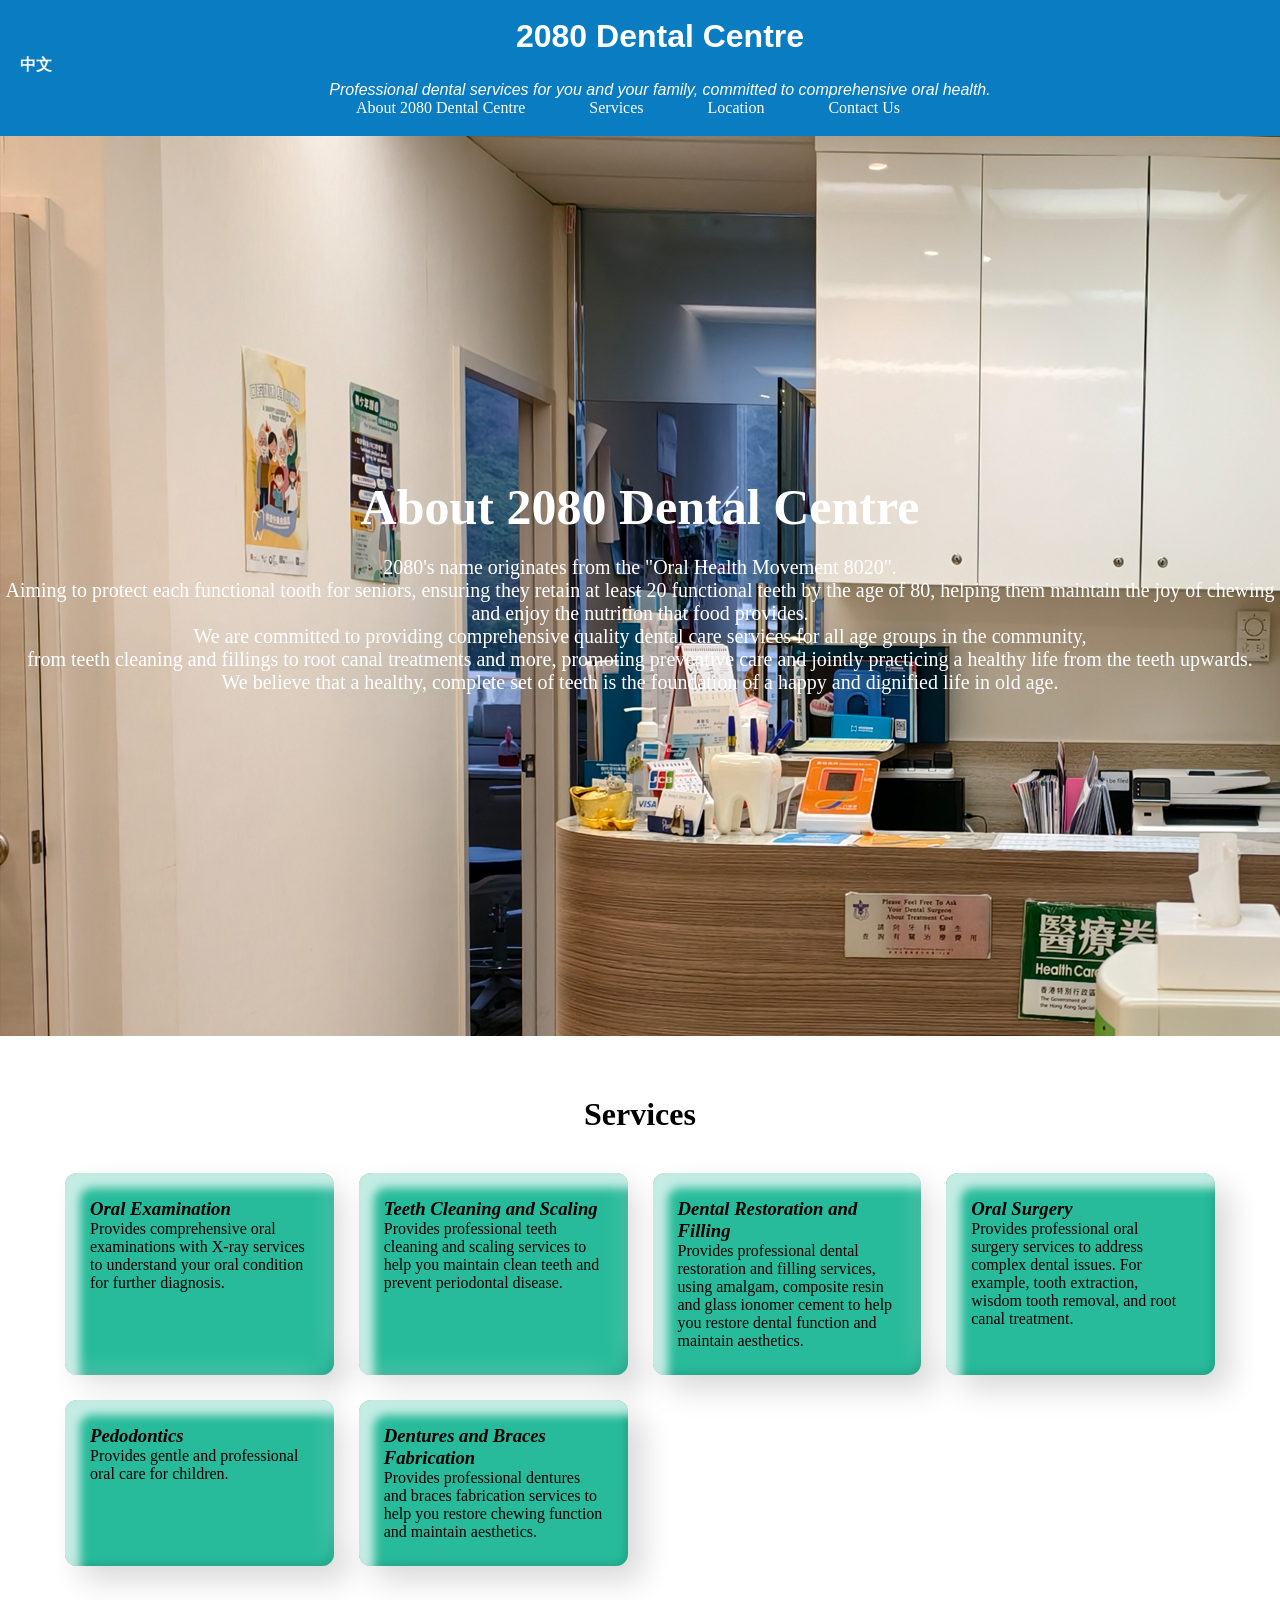
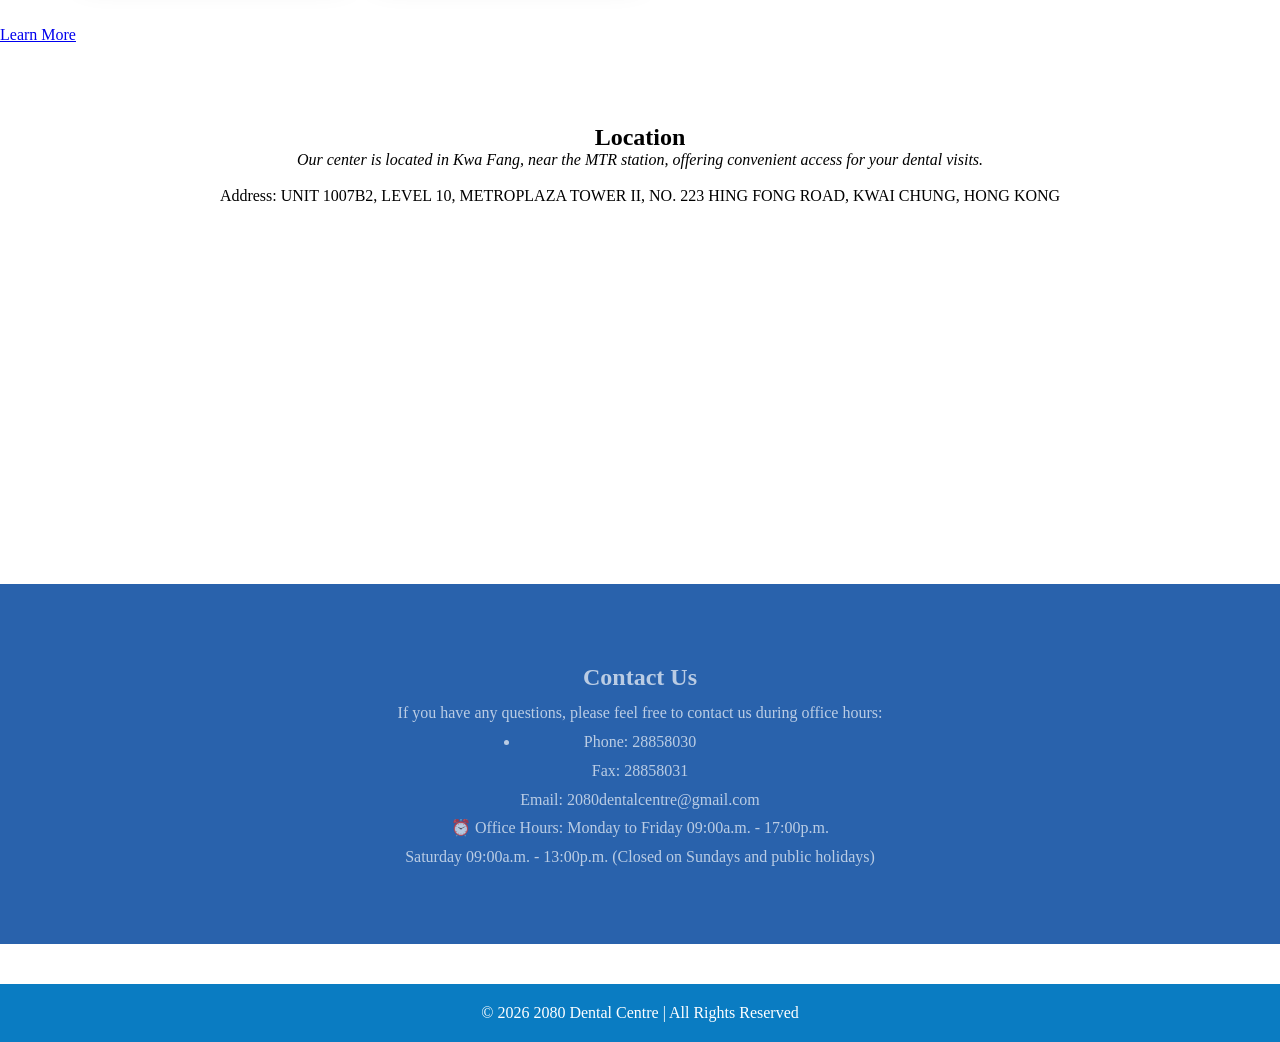
==== index_en.html @ dca3846c "Add files via upload" ====
<!DOCTYPE html>
<html lang="en">
<head>
    <meta charset="UTF-8">
    <meta name ="description" content="2080 Dental Centre provides professional dental services, committed to promoting and maintaining oral health. Our services include oral examinations, teeth cleaning, dental restoration, oral surgery, pedodontics, and denture and braces fabrication.">
    <meta name="author" content="2080 Dental Centre">
    <meta name="keywords" content="dental, dental clinic, oral health, teeth cleaning, dental restoration, oral surgery, pedodontics, dentures, braces, Hong Kong dental services, Kowloon Tong dental clinic, 2080 dental centre, oral examination, periodontal disease prevention, root canal treatment, wisdom tooth extraction, dental care, dental practice, professional dental services, dental health, dental treatment, dental care services, dental experts, dentists, dental diagnosis, dental treatment plans, dental care advice">
    <meta name="viewport" content="width=device-width, initial-scale=1.0">
    <title>2080 Dental Centre</title>
    <link rel="stylesheet" href="style.css">
</head>
<body>
<header>
    <h1><strong>2080 Dental Centre</strong></h1>
    <h4><a href="index.html">中文</a></h4>
    <p><em>Professional dental services for you and your family, committed to comprehensive oral health.</em></p> 

     <nav>
        <ul>
            <li><a href="#about">About 2080 Dental Centre</a></li>
            <li><a href="#services">Services</a></li>
            <li><a href="#location">Location</a></li>
            <li><a href="#contact">Contact Us</a></li>
        </ul>
</nav>
</header>



<main>
    <section class id="about">
        <h2>About 2080 Dental Centre</h2>
        <p>2080's name originates from the "Oral Health Movement 8020". <br> Aiming to protect each functional tooth for seniors, ensuring they retain at least 20 functional teeth by the age of 80, helping them maintain the joy of chewing and enjoy the nutrition that food provides.
            <br> We are committed to providing comprehensive quality dental care services for all age groups in the community, <br>from teeth cleaning and fillings to root canal treatments and more, promoting preventive care and jointly practicing a healthy life from the teeth upwards.
            <br> We believe that a healthy, complete set of teeth is the foundation of a happy and dignified life in old age.
        </p>
    </section>

<section class="section" id="services">
<h2>Services</h2>
<div class="services">
<div class="card">
<h3><em>Oral Examination</em></h3>
<p>Provides comprehensive oral examinations with X-ray services to understand your oral condition for further diagnosis.</p>
</div>
<div class="card">
<h3><em>Teeth Cleaning and Scaling</em></h3>
<p>Provides professional teeth cleaning and scaling services to help you maintain clean teeth and prevent periodontal disease.</p>
</div>
<div class="card">
<h3><em>Dental Restoration and Filling</em></h3>
<p>Provides professional dental restoration and filling services, using amalgam, composite resin and glass ionomer cement to help you restore dental function and maintain aesthetics.</p>
</div>
<div class="card">
<h3><em>Oral Surgery</em></h3>
<p>Provides professional oral surgery services to address complex dental issues. For example, tooth extraction, wisdom tooth removal, and root canal treatment.</p>
</div>
<div class="card">
<h3><em>Pedodontics</em></h3>
<p>Provides gentle and professional oral care for children.</p>
</div>
<div class="card">
<h3><em>Dentures and Braces Fabrication</em></h3>
<p>Provides professional dentures and braces fabrication services to help you restore chewing function and maintain aesthetics.</p>
</div>
</section>

<section class="more-info">
    <a href="more.index.html">Learn More</a>
</section>

    <section class id="location">
        <h2>Location</h2>
        <p><em>Our center is located in Kwa Fang, near the MTR station, offering convenient access for your dental visits.</em></p>
            <br>Address:  UNIT 1007B2, LEVEL 10, METROPLAZA TOWER II, NO. 223 HING FONG ROAD, KWAI CHUNG, HONG KONG</p>
<!-- 可以在這裡添加地圖或圖片來展示中心的位置 --> <iframe src="https://www.google.com/maps/embed?pb=..." width="50%" height="300" style="border:0;" allowfullscreen="" loading="lazy"></iframe>
    </section>

    <section class id="contact">
        <h2>Contact Us</h2>
        <p>If you have any questions, please feel free to contact us during office hours:</p>
        <ul>
            <li>Phone: 28858030
                <br>Fax: 28858031</br>
                Email: 2080dentalcentre@gmail.com
            </li>
        </ul>
        <p>⏰ Office Hours: Monday to Friday 09:00a.m. - 17:00p.m.
            <br>Saturday 09:00a.m. - 13:00p.m. (Closed on Sundays and public holidays)</br></p>
        </p>

    </section>

</main>

<footer>
    
    <p>&copy; 2026 2080 Dental Centre | All Rights Reserved</p>
</footer>

</body>
</html>
---- style.css ----
* {
  margin: 0;
  padding: 0;

}

header {
  background-color: #00f3fc;
  height : 100px;
  width: 100%;
}

h1{
  color:white;
  font-family: 'Arial', sans-serif;
  text-align: center;
}

header p {
  color: #ffffff;
  font-family: 'Arial', sans-serif;
  text-align: center;
  margin-top: 5px;
}
header a {
  color: rgb(255, 255, 255);
 text-decoration: none;
}

header a:hover {
  text-decoration: underline;
}

header ul {
  list-style-type: none;
  display : flex;
  justify-content: center;
  align-items: center;
  height: 100%;

}

header li {
  display: inline;
  margin-right: 5vw;
}

#about {
 background-color: #6feff3;
 color:white;
 height : 100vh;
 background-image: url(images/456.png);
 background-repeat: no-repeat;
 display: flex;
 flex-direction: column;
 align-items: center;
 justify-content: center;
}
#about h2 {
  font-size: 50px;
  margin-bottom: 20px;
}
#about p {
  font-size: 20px;
  width: 100%;
  text-align: center;
}

#services {
 background-color: #ffffff;
 color:rgb(0, 0, 0);
 height : 50vh;
 display: flex;
 flex-direction: column;
 align-items: center;
 justify-content: center;
}

#contact{
  text-align:center;
  line-height:1.8
}

#location{
  background-color: #ffffff;
  color:rgb(0, 0, 0);
  height : 60vh;
  display: flex;
  flex-direction: column;
  align-items: center;
  justify-content: center;
}

header{background:#0a7cc2;color:white;padding:18px 20px;position:sticky;top:0}
.section{max-width:1150px;margin:auto;padding:70px 20px}
.section h2{text-align:center;margin-bottom:40px;font-size:32px}
.services{display:grid;grid-template-columns:repeat(auto-fit,minmax(230px,1fr));gap:25px}
.card{background:rgb(40, 187, 155);padding:25px;border-radius:12px;
  box-shadow: 15px 15px 30px rgb(0, 0, 0, 0.15),  
                inset 15px 15px 10px rgba(255, 255, 255, 0.726),  
                -15px -15px 30px rgba(255, 255, 255, 0.699),  
                inset -2px -2px 10px rgb(0, 0, 0, 0.15);  ;transition:.2s}
.card:hover{transform:translateY(-5px)}

footer{background:#0a7cc2;
  color:white;
  text-align:center;
  padding:20px 0;
  margin-top:40px}

#contact {
  background-color: #2962ac;
  color:rgba(255, 255, 255, 0.678);
  height : 40vh;
  display: flex;
  flex-direction: column;
  align-items: center;
  justify-content: center;
  list-style-type: none;
}

/* Responsive Design */
@media (max-width: 768px) {
  header ul {
   display:none;
  }

  header h1 {
    left: 50%;
    transform: translateX(-50%);
  }

  #about, #services, #location, #contact {
    height: auto;
    padding: 20px;
  }
}
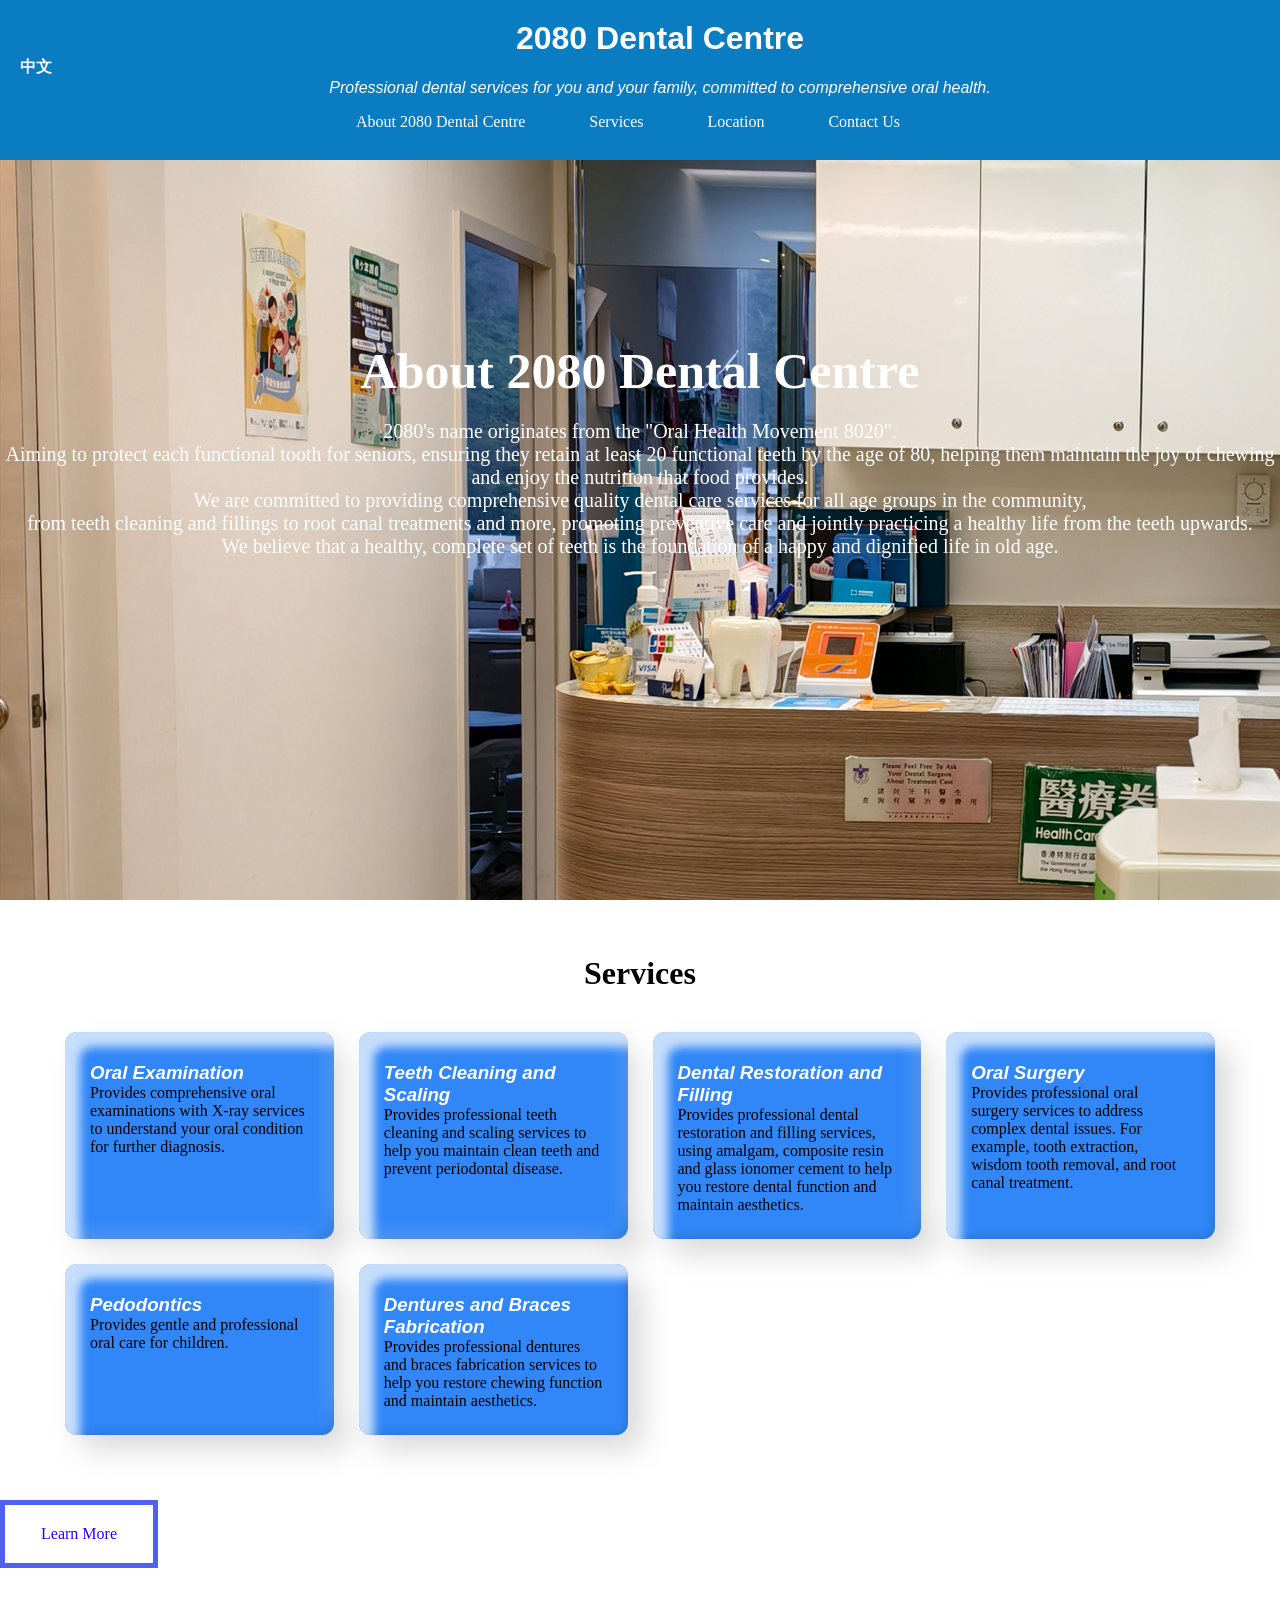
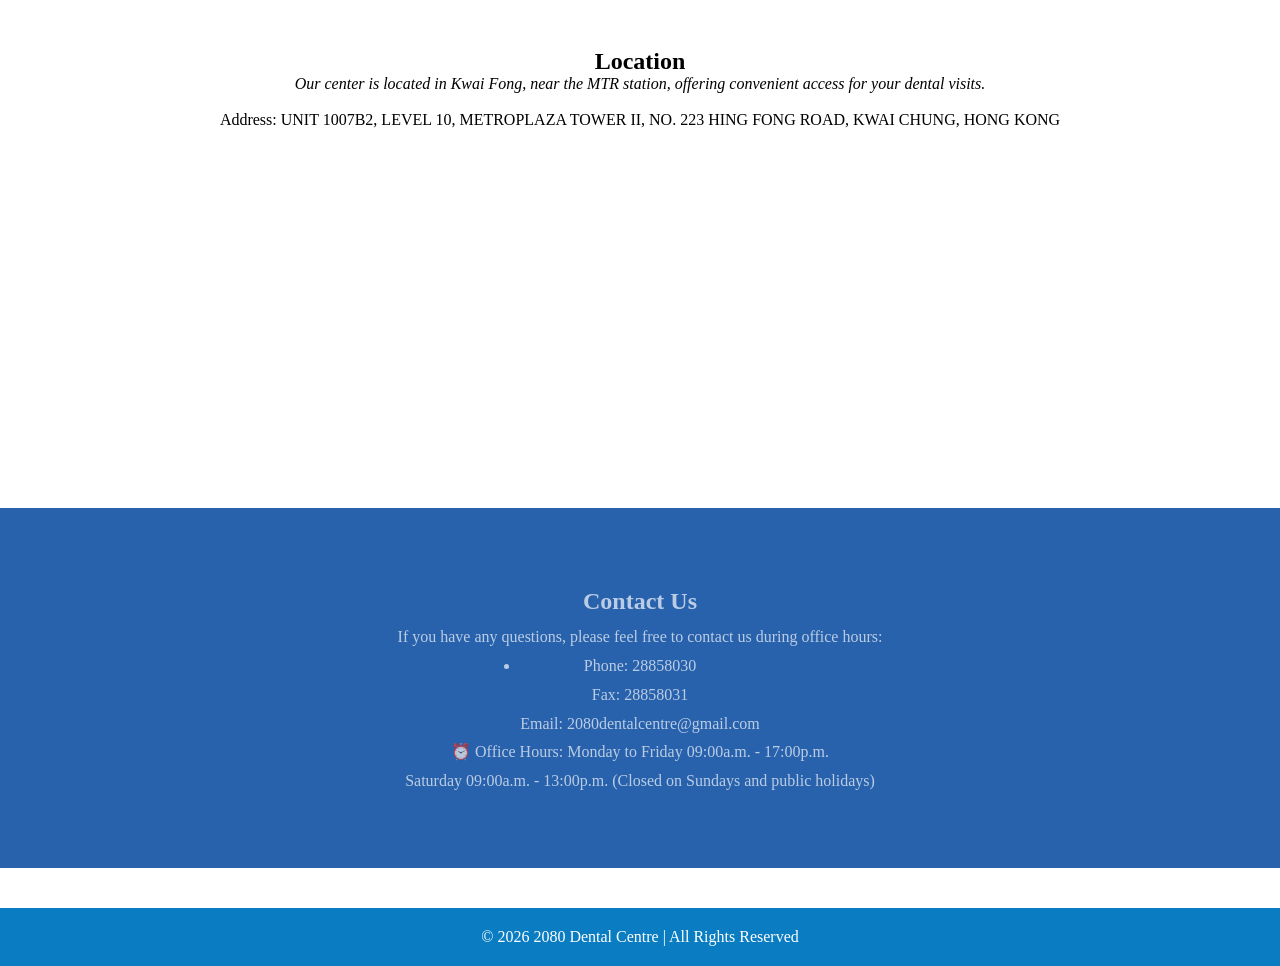
==== commit ff5cc2a4: "Fix HTML encoding issues in index_en.html" ====
--- a/index_en.html
+++ b/index_en.html
@@ -71,7 +71,7 @@
 
     <section class id="location">
         <h2>Location</h2>
-        <p><em>Our center is located in Kwa Fang, near the MTR station, offering convenient access for your dental visits.</em></p>
+        <p><em>Our center is located in Kwai Fong, near the MTR station, offering convenient access for your dental visits.</em></p>
             <br>Address:  UNIT 1007B2, LEVEL 10, METROPLAZA TOWER II, NO. 223 HING FONG ROAD, KWAI CHUNG, HONG KONG</p>
 <!-- 可以在這裡添加地圖或圖片來展示中心的位置 --> <iframe src="https://www.google.com/maps/embed?pb=..." width="50%" height="300" style="border:0;" allowfullscreen="" loading="lazy"></iframe>
     </section>
@@ -99,4 +99,4 @@
 </footer>
 
 </body>
-</html>+</html>
--- a/style.css
+++ b/style.css
@@ -4,10 +4,12 @@
 
 }
 
-header {
-  background-color: #00f3fc;
-  height : 100px;
-  width: 100%;
+header{
+  background-color: rgba(10, 124, 194, 0.8);
+  color:white;
+  position:fixed;
+  height: 120px;
+  width:100%;
 }
 
 h1{
@@ -16,11 +18,17 @@
   text-align: center;
 }
 
+ h3{
+  color:rgb(255, 255, 255);
+  font-family: 'Arial', sans-serif;
+  text-align: left;
+  margin-top: 5px;
+}
 header p {
   color: #ffffff;
   font-family: 'Arial', sans-serif;
   text-align: center;
-  margin-top: 5px;
+  margin-top: 1px;
 }
 header a {
   color: rgb(255, 255, 255);
@@ -36,7 +44,7 @@
   display : flex;
   justify-content: center;
   align-items: center;
-  height: 100%;
+  height: 50px;
 
 }
 
@@ -46,7 +54,7 @@
 }
 
 #about {
- background-color: #6feff3;
+ background-color: #ffffff;
  color:white;
  height : 100vh;
  background-image: url(images/456.png);
@@ -91,11 +99,11 @@
   justify-content: center;
 }
 
-header{background:#0a7cc2;color:white;padding:18px 20px;position:sticky;top:0}
+
 .section{max-width:1150px;margin:auto;padding:70px 20px}
 .section h2{text-align:center;margin-bottom:40px;font-size:32px}
 .services{display:grid;grid-template-columns:repeat(auto-fit,minmax(230px,1fr));gap:25px}
-.card{background:rgb(40, 187, 155);padding:25px;border-radius:12px;
+.card{background:rgb(49, 135, 247);padding:25px;border-radius:12px;
   box-shadow: 15px 15px 30px rgb(0, 0, 0, 0.15),  
                 inset 15px 15px 10px rgba(255, 255, 255, 0.726),  
                 -15px -15px 30px rgba(255, 255, 255, 0.699),  
@@ -108,6 +116,8 @@
   padding:20px 0;
   margin-top:40px}
 
+header{background:#0a7cc2;color:white;padding: 20px 20px; position:fixed;top:0}
+
 #contact {
   background-color: #2962ac;
   color:rgba(255, 255, 255, 0.678);
@@ -119,15 +129,11 @@
   list-style-type: none;
 }
 
-/* Responsive Design */
+
+/*Responsive Design*/
 @media (max-width: 768px) {
   header ul {
    display:none;
-  }
-
-  header h1 {
-    left: 50%;
-    transform: translateX(-50%);
   }
 
   #about, #services, #location, #contact {
@@ -136,3 +142,15 @@
   }
 }
  
+.more-info a {
+  color: rgb(46, 0, 252);
+  text-decoration: none;
+  border : 5px solid #5060f3;
+  padding: 20px 10px;
+  display : flex;
+  margin-top: 10px;
+  flex-direction: column;
+  align-items: center;
+  justify-content: center;
+  width: 10%;
+}
